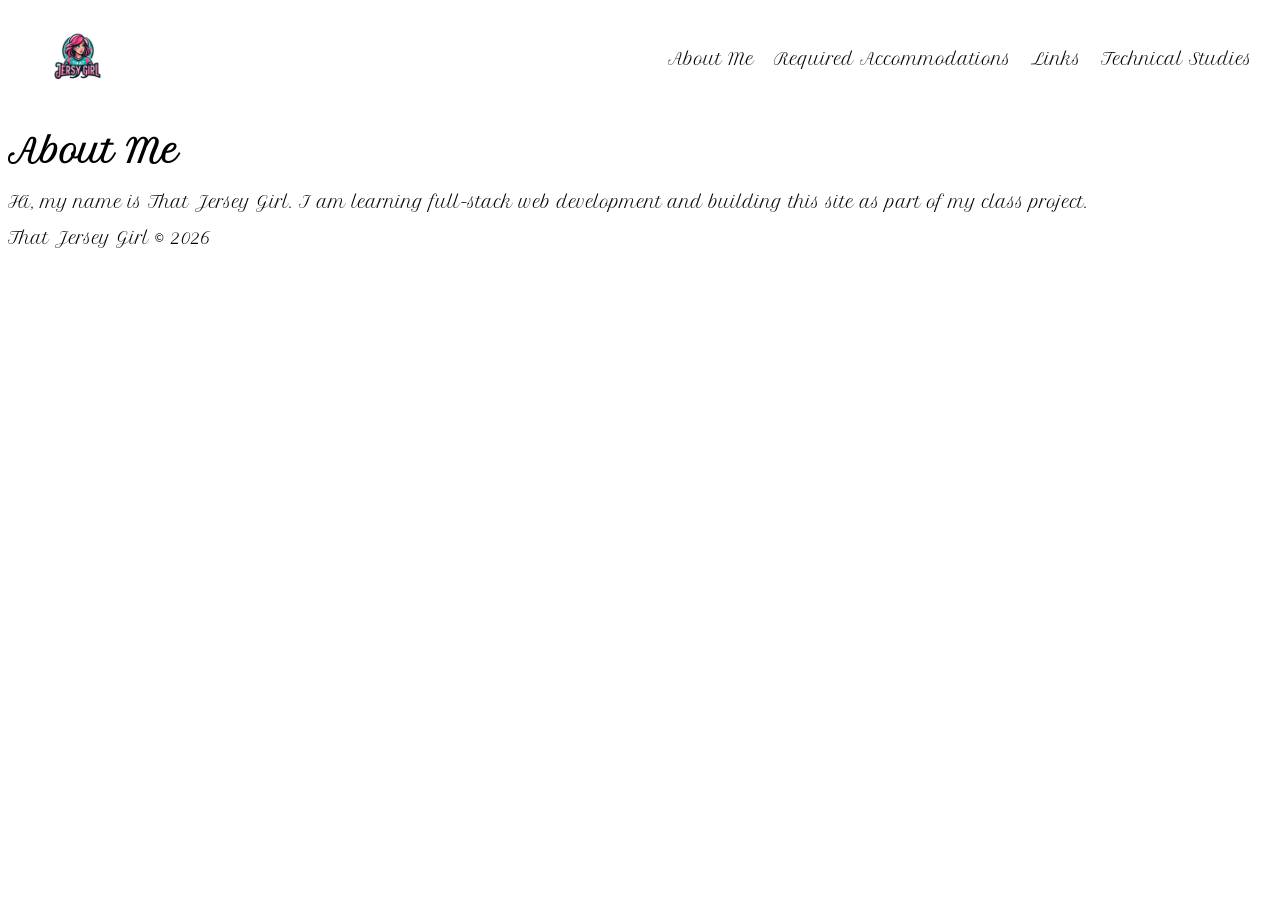
==== index.html @ 53c90406 "update about me page" ====
<!DOCTYPE html>
<html lang="en">
<head>
  <meta charset="UTF-8">
  <meta name="viewport" content="width=device-width, initial-scale=1.0">
  <title>Document</title>
  <link rel="stylesheet" href="css/style.css" />
</head>

<body>

  <header id="top">
    <a href="index.html">
      <img src="images/logo.jpg" alt="my logo" />
    </a>

    <nav>
      <ul>
        <li><a href="about.html">About Me</a></li>
        <li><a href="accommodations.html">Required Accommodations</a></li>
        <li><a href="links.html">Links</a></li>
        <li><a href="studies.html">Technical Studies</a></li>
      </ul>
    </nav>
  </header>

  <main>
    <h1>About Me</h1>

    <section>
      <p>
        Hi, my name is That Jersey Girl. I am learning full-stack web development
        and building this site as part of my class project.
      </p>
    </section>
  </main>

  <footer>That Jersey Girl &copy; 2026</footer>

</body>
---- css/style.css ----
@import url("https://fonts.googleapis.com/css2?family=Petit+Formal+Script&display=swap");

body {
  font-family: "Petit Formal Script", cursive;
}

div {
 background-color: #10ACAB;
  padding: 20px;#10ACAB
}

header {
  display: flex;
  align-items: center;
  justify-content: space-between;
  padding: 20px;
}

header img {
  width: 100px;
  height: auto;
}

nav ul {
  display: flex;
  gap: 20px;
  list-style: none;
  margin: 0;
  padding: 0;
}

nav a {
  text-decoration: none;
  color: black;
}


a:hover {
  background-color: hotpink;  
  padding: 0.5rem;
  border-radius: 10px;
}

img {
  width: 200px;
}

@media (min-width: 500px) {
  div {
    display: grid;
    grid-template-columns: 1fr 1fr;
    gap: 5rem;
    margin: 5px;
  }
}
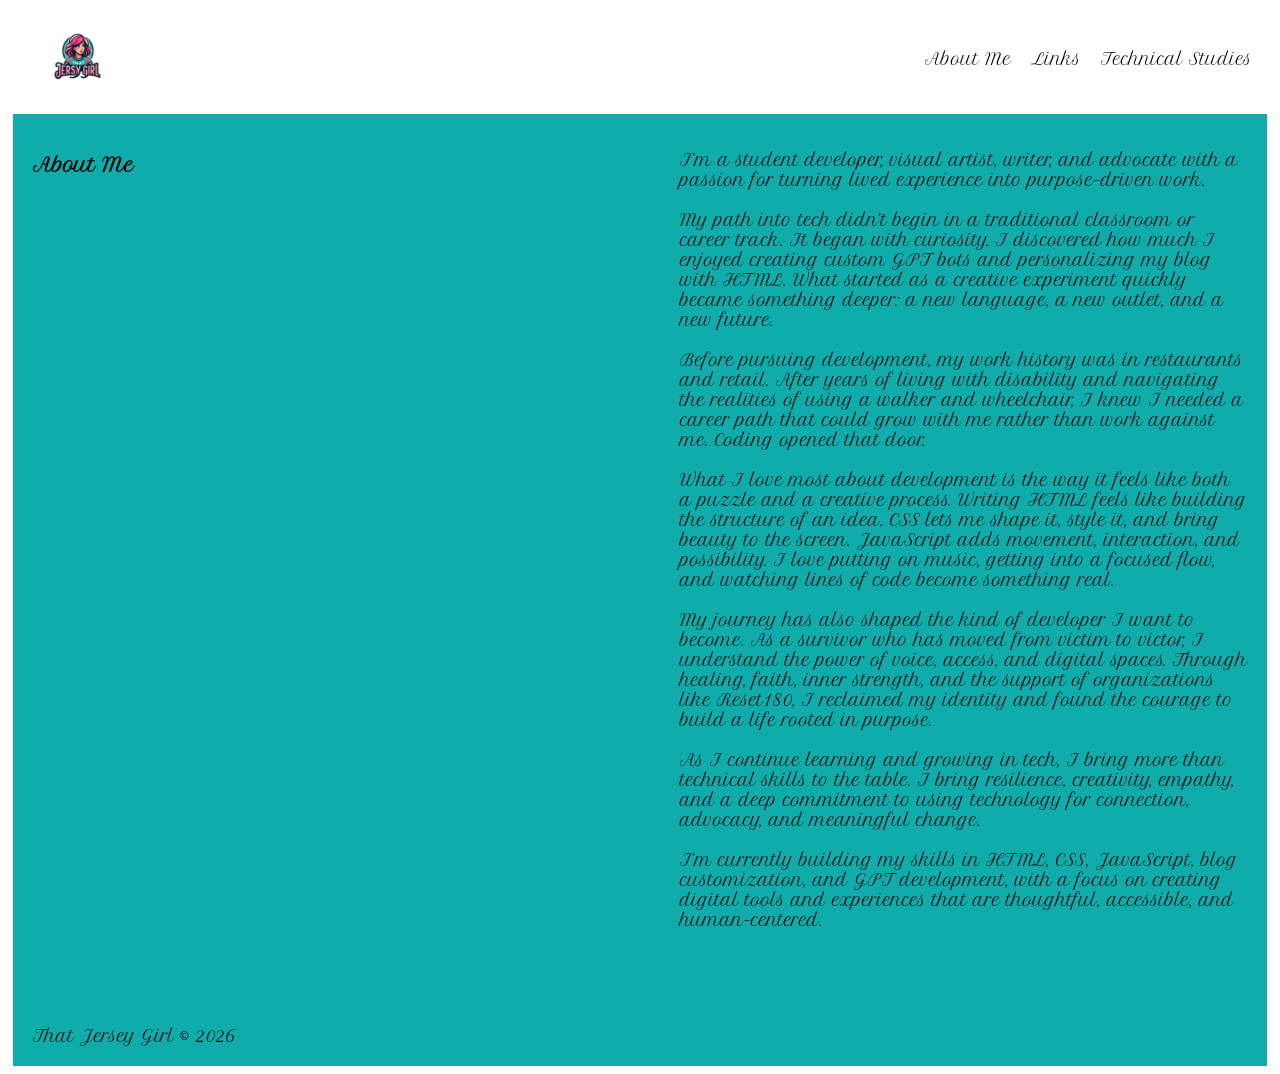
==== commit ab417418: "before adding photos to home page" ====
--- a/index.html
+++ b/index.html
@@ -1,14 +1,14 @@
 <!DOCTYPE html>
 <html lang="en">
+
 <head>
   <meta charset="UTF-8">
   <meta name="viewport" content="width=device-width, initial-scale=1.0">
-  <title>Document</title>
+  <title>About</title>
   <link rel="stylesheet" href="css/style.css" />
 </head>
 
 <body>
-
   <header id="top">
     <a href="index.html">
       <img src="images/logo.jpg" alt="my logo" />
@@ -17,24 +17,64 @@
     <nav>
       <ul>
         <li><a href="about.html">About Me</a></li>
-        <li><a href="accommodations.html">Required Accommodations</a></li>
         <li><a href="links.html">Links</a></li>
         <li><a href="studies.html">Technical Studies</a></li>
       </ul>
     </nav>
   </header>
+  <div id="about">
+    <h3>About Me</h3>
+    <p>
 
-  <main>
-    <h1>About Me</h1>
+      I’m a student developer, visual artist, writer, and advocate with a passion for turning lived experience
+      into
+      purpose-driven work.
+      <br>
+      <br>
 
-    <section>
-      <p>
-        Hi, my name is That Jersey Girl. I am learning full-stack web development
-        and building this site as part of my class project.
-      </p>
-    </section>
-  </main>
+      My path into tech didn’t begin in a traditional classroom or career track. It began with curiosity. I
+      discovered how
+      much I enjoyed creating custom GPT bots and personalizing my blog with HTML. What started as a creative
+      experiment
+      quickly became something deeper: a new language, a new outlet, and a new future.
+      <br>
+      <br>
+      Before pursuing development, my work history was in restaurants and retail. After years of living with
+      disability and
+      navigating the realities of using a walker and wheelchair, I knew I needed a career path that could grow
+      with me rather
+      than work against me. Coding opened that door.
+      <br>
+      <br>
+      What I love most about development is the way it feels like both a puzzle and a creative process. Writing
+      HTML feels
+      like building the structure of an idea. CSS lets me shape it, style it, and bring beauty to the screen.
+      JavaScript adds
+      movement, interaction, and possibility. I love putting on music, getting into a focused flow, and watching
+      lines of code
+      become something real.
+      <br>
+      <br>
+      My journey has also shaped the kind of developer I want to become. As a survivor who has moved from victim
+      to victor, I
+      understand the power of voice, access, and digital spaces. Through healing, faith, inner strength, and the
+      support of
+      organizations like Reset180, I reclaimed my identity and found the courage to build a life rooted in
+      purpose.
+      <br>
+      <br>
+      As I continue learning and growing in tech, I bring more than technical skills to the table. I bring
+      resilience,
+      creativity, empathy, and a deep commitment to using technology for connection, advocacy, and meaningful
+      change.
+      <br>
+      <br>
+      I’m currently building my skills in HTML, CSS, JavaScript, blog customization, and GPT development, with a
+      focus on
+      creating digital tools and experiences that are thoughtful, accessible, and human-centered.
+    </p>
+    <footer>That Jersey Girl &copy; 2026</footer>
 
-  <footer>That Jersey Girl &copy; 2026</footer>
+</body>
 
-</body>+</html>
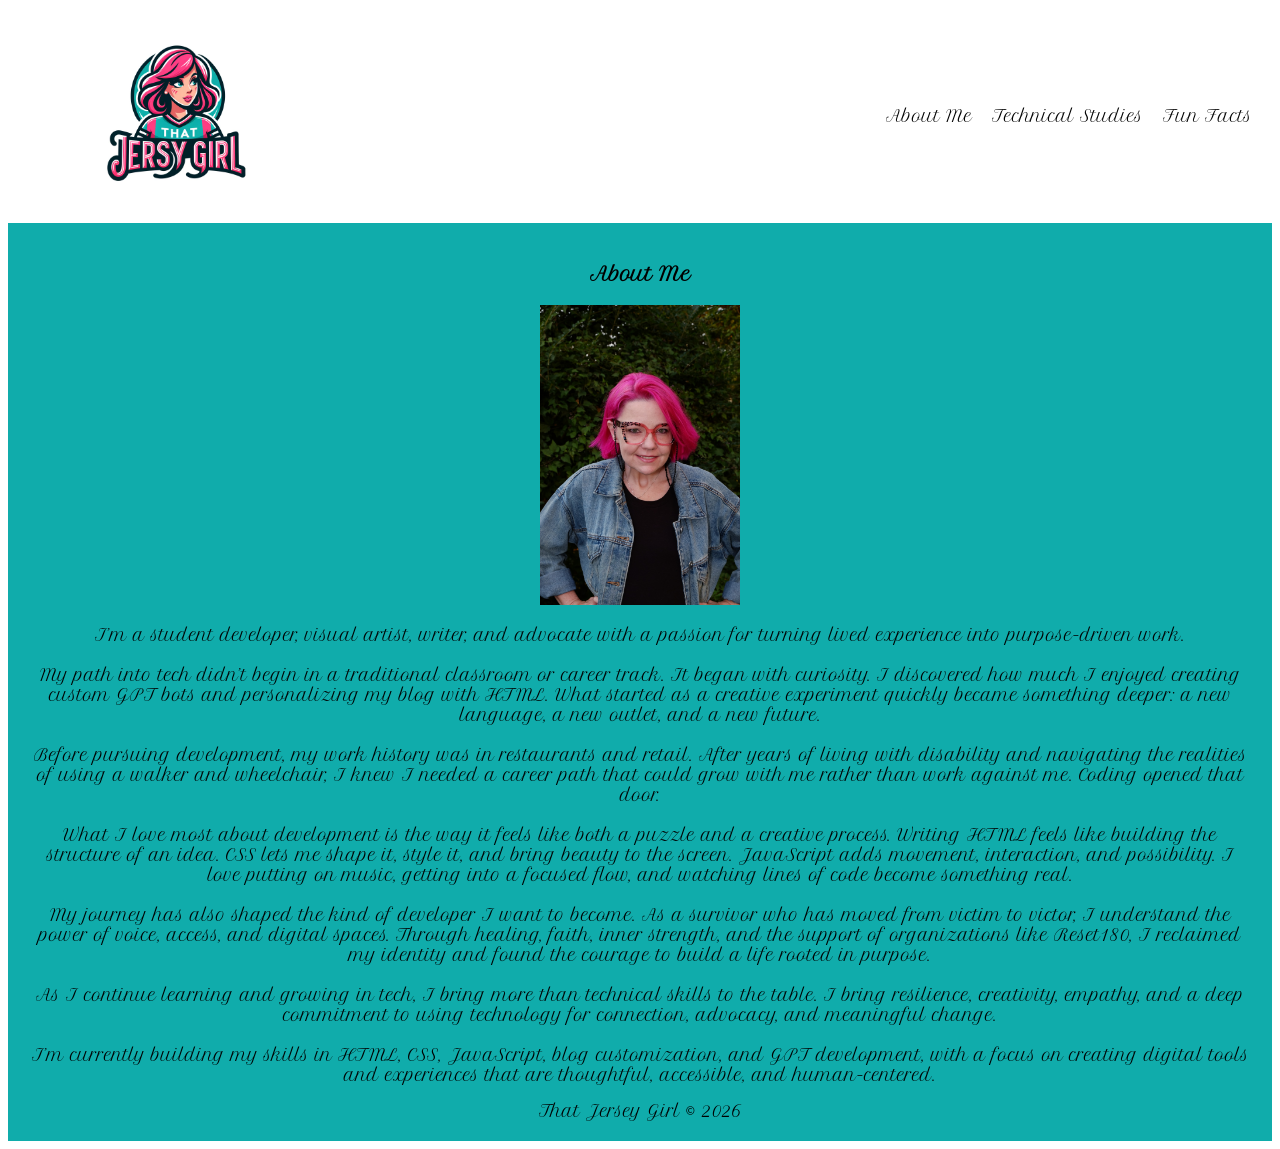
==== commit 905a1dee: "fun facts updated prior to centering and enlarging image" ====
--- a/index.html
+++ b/index.html
@@ -17,13 +17,14 @@
     <nav>
       <ul>
         <li><a href="about.html">About Me</a></li>
-        <li><a href="links.html">Links</a></li>
         <li><a href="studies.html">Technical Studies</a></li>
+        <li><a href="funfacts.html">Fun Facts</a></li>
       </ul>
     </nav>
   </header>
   <div id="about">
     <h3>About Me</h3>
+    <img src="images/Me.jpg" alt="a photo of me" />
     <p>
 
       I’m a student developer, visual artist, writer, and advocate with a passion for turning lived experience
--- a/css/style.css
+++ b/css/style.css
@@ -6,7 +6,7 @@
 
 div {
  background-color: #10ACAB;
-  padding: 20px;#10ACAB
+  padding: 20px;
 }
 
 header {
@@ -17,7 +17,7 @@
 }
 
 header img {
-  width: 100px;
+  width: 300px;
   height: auto;
 }
 
@@ -43,13 +43,17 @@
 
 img {
   width: 200px;
+
+}
+#index{
+    text-align: center;
 }
 
-@media (min-width: 500px) {
-  div {
-    display: grid;
-    grid-template-columns: 1fr 1fr;
-    gap: 5rem;
-    margin: 5px;
-  }
+#about{
+    
+    text-align: center;
 }
+
+#about h3 {
+    text-align: center;
+}
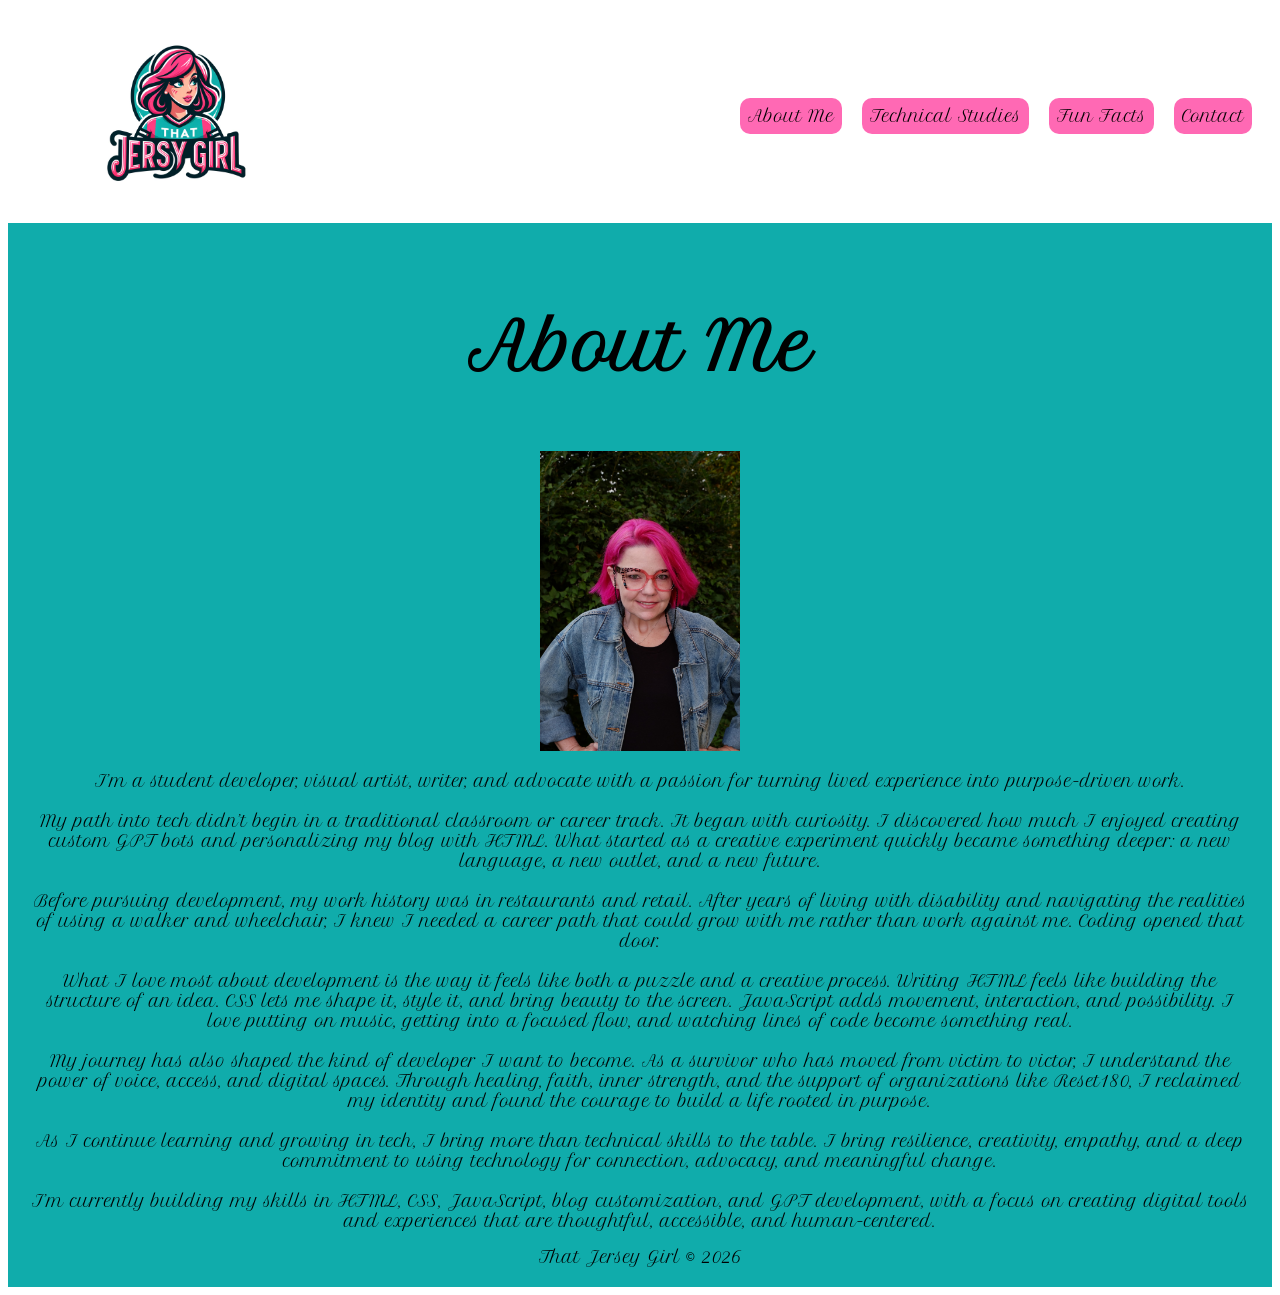
==== commit fdbed22c: "JS added and working" ====
--- a/index.html
+++ b/index.html
@@ -19,6 +19,7 @@
         <li><a href="about.html">About Me</a></li>
         <li><a href="studies.html">Technical Studies</a></li>
         <li><a href="funfacts.html">Fun Facts</a></li>
+        <li><a href="contact.html">Contact</a></li>
       </ul>
     </nav>
   </header>
--- a/css/style.css
+++ b/css/style.css
@@ -30,10 +30,23 @@
 }
 
 nav a {
+  border:1px solid hot;
+  padding: 0.5rem;
+  border-radius: 10px;
+  background-color: hotpink;
   text-decoration: none;
   color: black;
 }
-
+ nav link:hover {
+  background-color: hotpink;  
+  padding: 0.5rem;
+  border-radius: 10px;
+}
+nav a:hover {
+  background-color: #10ACAB;  
+  padding: 0.5rem;
+  border-radius: 10px;
+}
 
 a:hover {
   background-color: hotpink;  
@@ -55,5 +68,115 @@
 }
 
 #about h3 {
+  font-size: 4rem;
     text-align: center;
 }
+#funfacts {
+    text-align: center;
+}
+#funfacts h3 {
+    text-align: center;
+}
+#funfacts p {
+    font-size: 2rem;
+    line-height: 1.5;
+    max-width: 600px;
+    margin: 50px auto;
+}
+#funfacts img {
+    width: 500px;
+    height: auto;
+}
+#studies {
+color: hot hotpink;
+font-size: 2rem;}
+
+#contact {
+  min-height: 100vh;
+  padding: 80px 20px;
+  background-color: #f4f4f4;
+  display: flex;
+  justify-content: center;
+  align-items: center;
+}
+
+#contact .form-container {
+  background-color: #ffffff;
+  width: 100%;
+  max-width: 500px;
+  padding: 40px;
+  border-radius: 12px;
+  box-shadow: 0 6px 18px rgba(0, 0, 0, 0.1);
+}
+
+#contact h1 {
+  text-align: center;
+  margin-bottom: 10px;
+  font-size: 2rem;
+  color: #222;
+}
+
+#contact p {
+  text-align: center;
+  margin-bottom: 25px;
+  color: #666;
+}
+
+#contact form {
+  display: flex;
+  flex-direction: column;
+}
+
+#contact label {
+  margin-top: 2rem;
+  margin-bottom: 25px;
+  font-weight: bold;
+  color: #333;
+}
+
+#contact input,
+#contact textarea,
+#contact select {
+  width: 100%;
+  padding: 2rem;
+  border: 1px solid #ccc;
+  border-radius: 8px;
+  font-size: 3rem;
+  font-family: Arial, sans-serif;
+  box-sizing: border-box;
+}
+
+#contact input:focus,
+#contact textarea:focus,
+#contact select:focus {
+  outline: none;
+  border-color: #2563eb;
+  box-shadow: 0 0 5px rgba(37, 99, 235, 0.3);
+}
+
+#contact textarea {
+  min-height: 200px;
+  resize: vertical;
+}
+
+#contact button {
+  margin-top: 2rem;
+  padding: 24px;
+  background-color: #2563eb;
+  color: white;
+  border: none;
+  border-radius: 8px;
+  font-size: 1rem;
+  font-weight: bold;
+  cursor: pointer;
+}
+
+#contact button:hover {
+  background-color: #1d4ed8;
+}
+
+#contact #formMessage {
+  margin-top: 18px;
+  text-align: center;
+  font-weight: bold;
+}
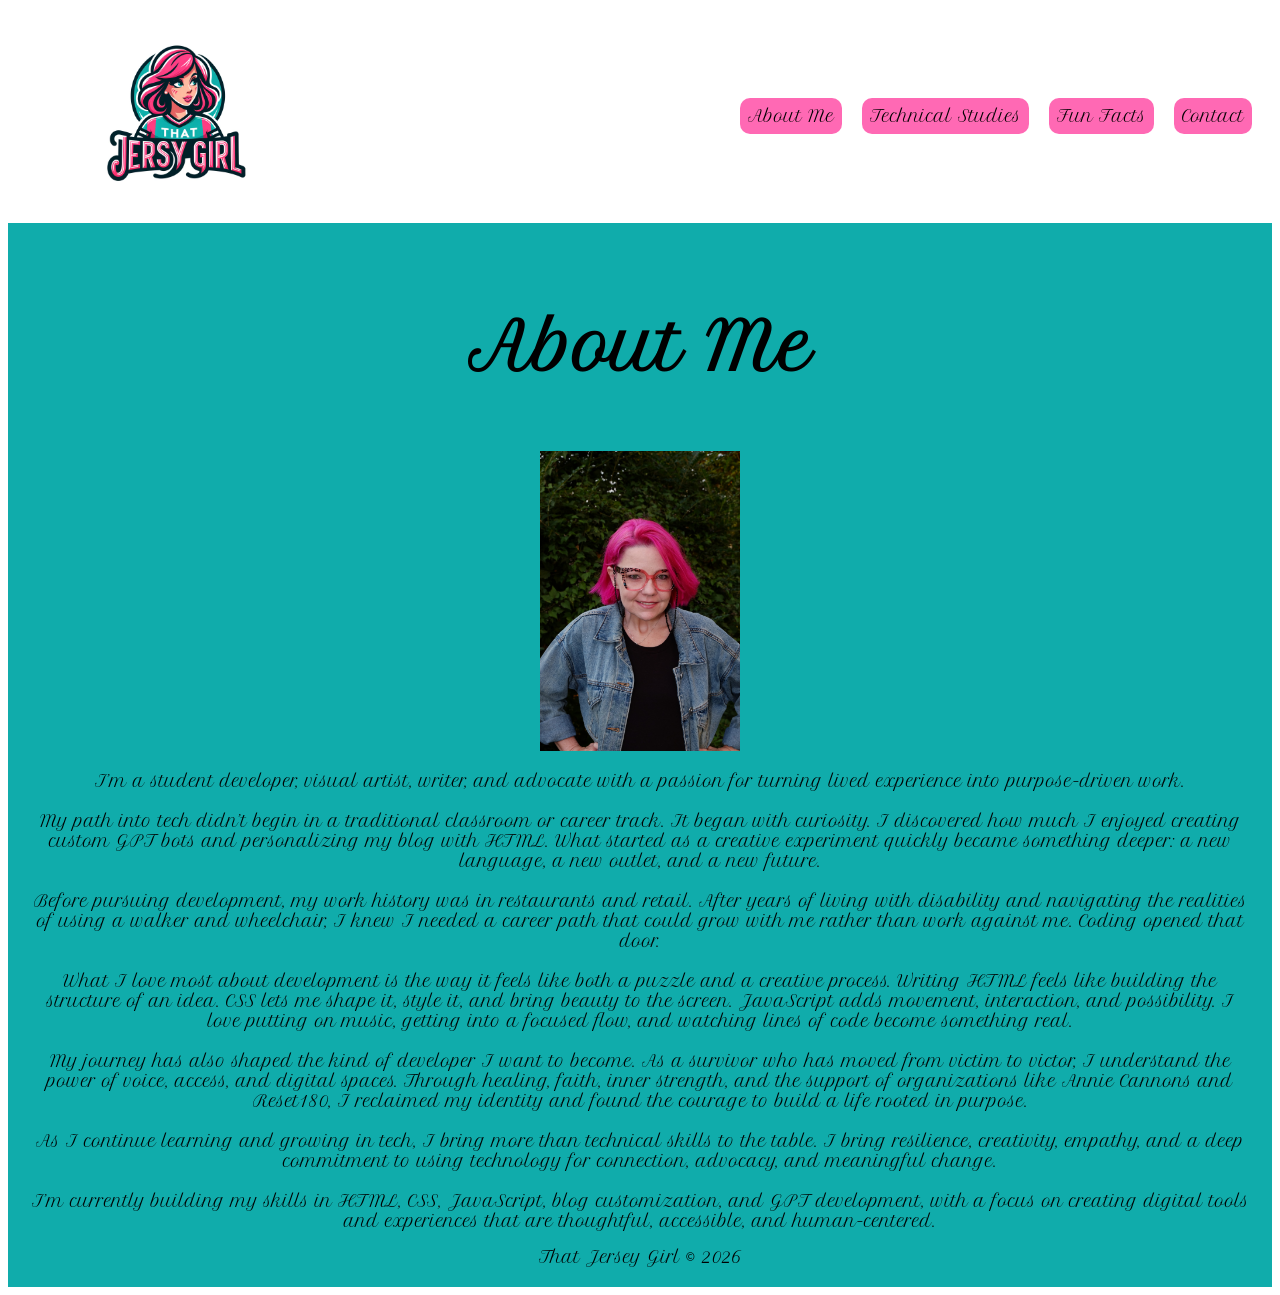
==== commit 20888762: "added annie cannons and reset180" ====
--- a/index.html
+++ b/index.html
@@ -18,7 +18,7 @@
       <ul>
         <li><a href="about.html">About Me</a></li>
         <li><a href="studies.html">Technical Studies</a></li>
-        <li><a href="funfacts.html">Fun Facts</a></li>
+        <li><a href="FunFacts.html">Fun Facts</a></li>
         <li><a href="contact.html">Contact</a></li>
       </ul>
     </nav>
@@ -61,7 +61,7 @@
       to victor, I
       understand the power of voice, access, and digital spaces. Through healing, faith, inner strength, and the
       support of
-      organizations like Reset180, I reclaimed my identity and found the courage to build a life rooted in
+      organizations like Annie Cannons and Reset180, I reclaimed my identity and found the courage to build a life rooted in
       purpose.
       <br>
       <br>
--- a/css/style.css
+++ b/css/style.css
@@ -71,19 +71,19 @@
   font-size: 4rem;
     text-align: center;
 }
-#funfacts {
+#FunFacts {
     text-align: center;
 }
-#funfacts h3 {
+#FunFacts h3 {
     text-align: center;
 }
-#funfacts p {
+#FunFacts p {
     font-size: 2rem;
     line-height: 1.5;
     max-width: 600px;
     margin: 50px auto;
 }
-#funfacts img {
+#FunFacts img {
     width: 500px;
     height: auto;
 }
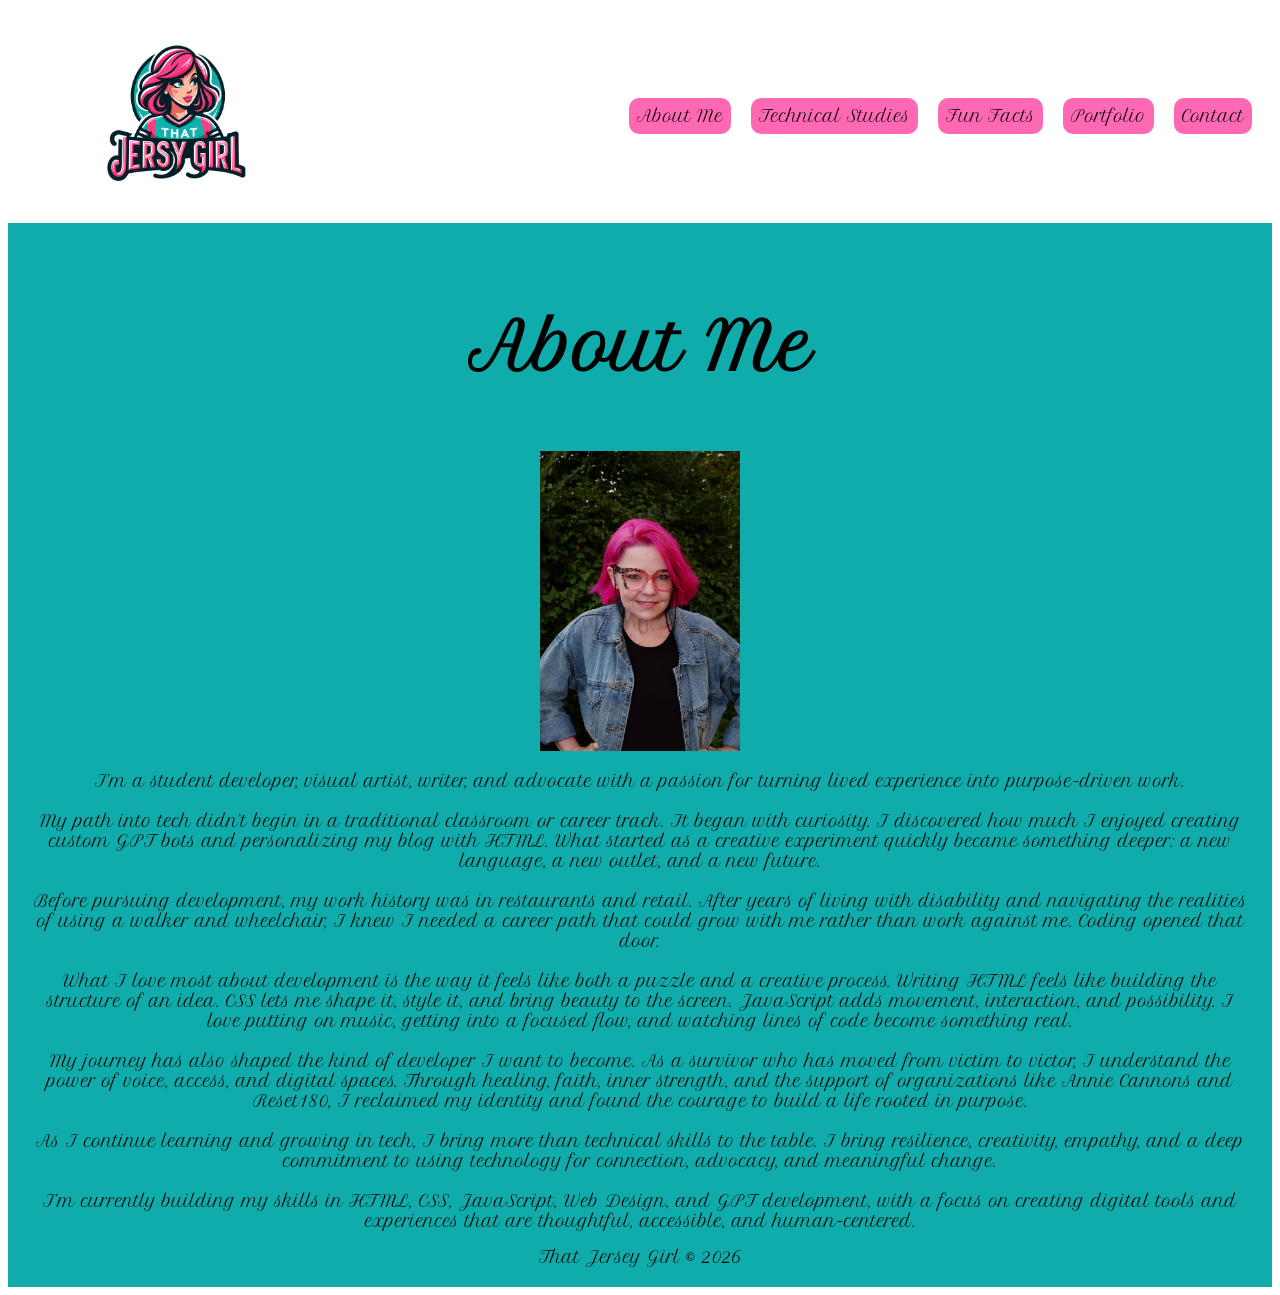
==== commit 4c346983: "added portfolio" ====
--- a/index.html
+++ b/index.html
@@ -19,6 +19,7 @@
         <li><a href="about.html">About Me</a></li>
         <li><a href="studies.html">Technical Studies</a></li>
         <li><a href="FunFacts.html">Fun Facts</a></li>
+        <li><a href="portfolio.html">Portfolio</a></li>
         <li><a href="contact.html">Contact</a></li>
       </ul>
     </nav>
@@ -71,7 +72,7 @@
       change.
       <br>
       <br>
-      I’m currently building my skills in HTML, CSS, JavaScript, blog customization, and GPT development, with a
+      I’m currently building my skills in HTML, CSS, JavaScript, Web Design, and GPT development, with a
       focus on
       creating digital tools and experiences that are thoughtful, accessible, and human-centered.
     </p>
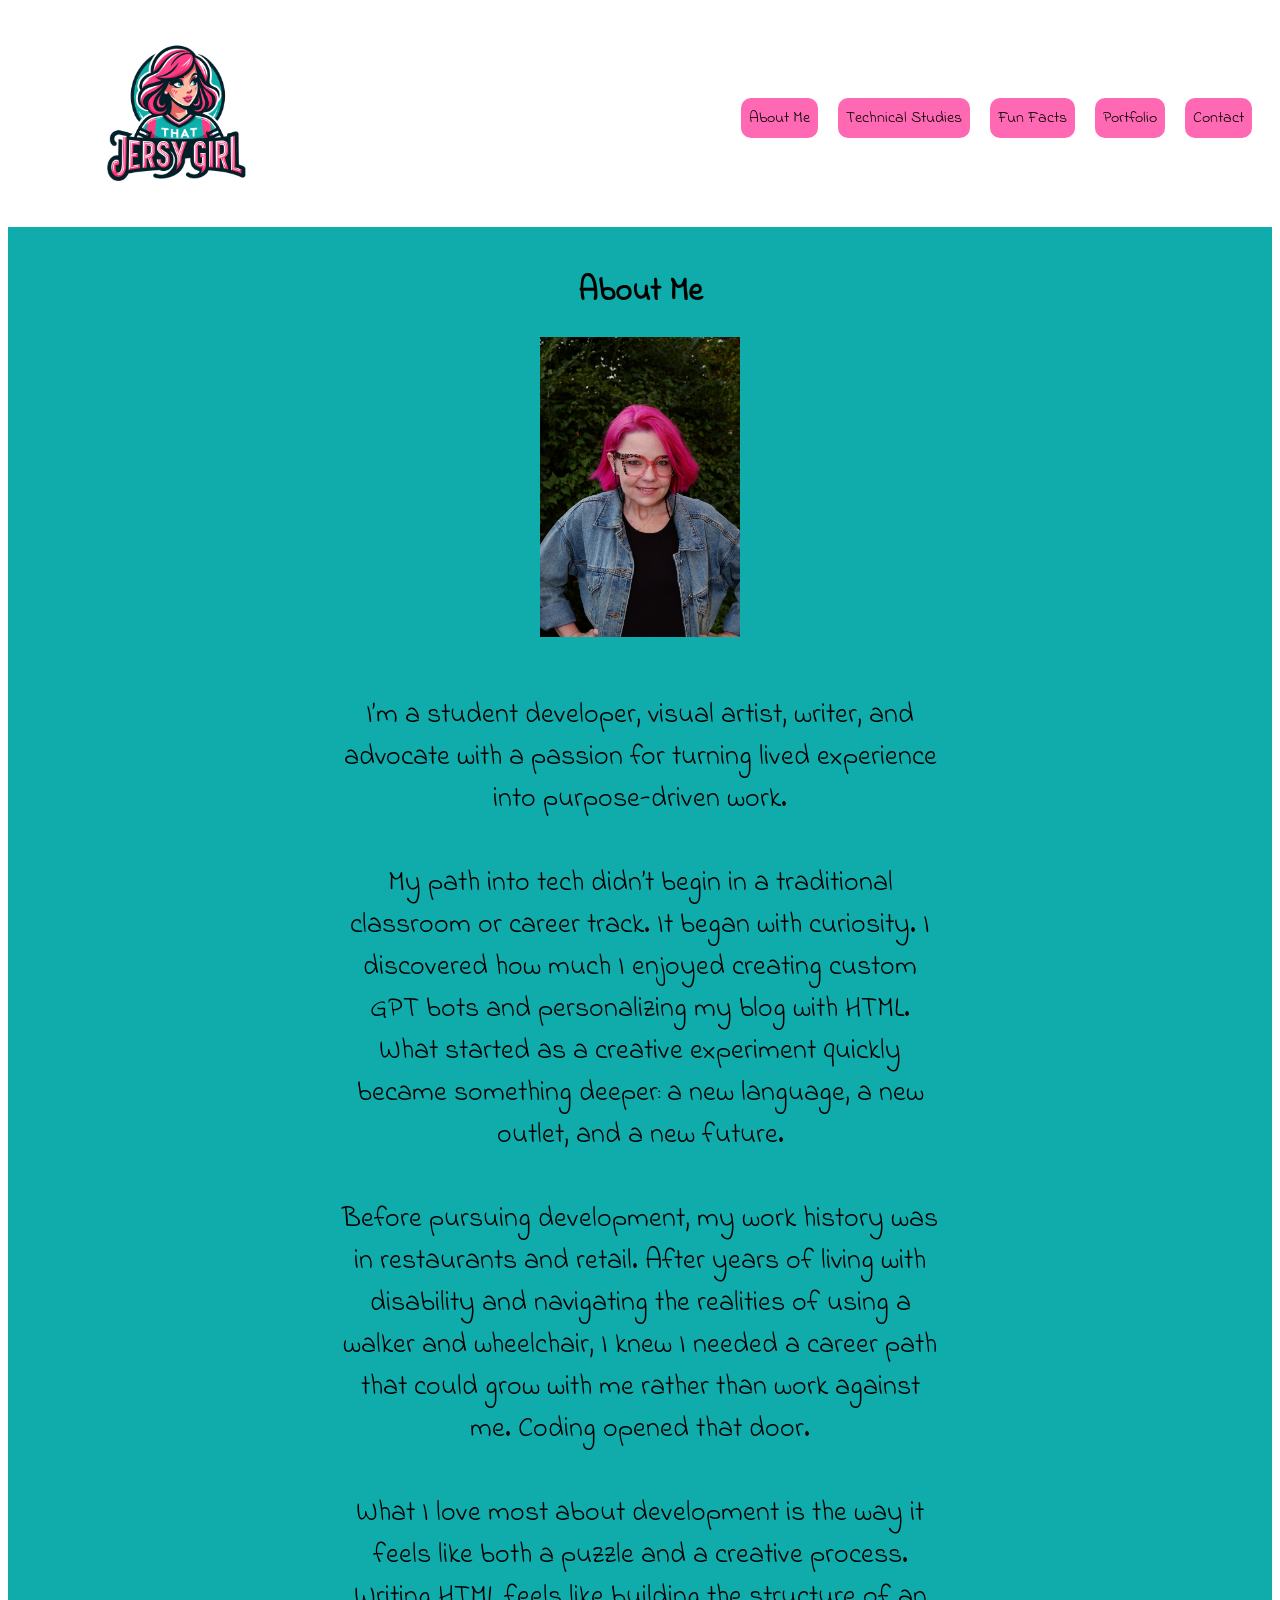
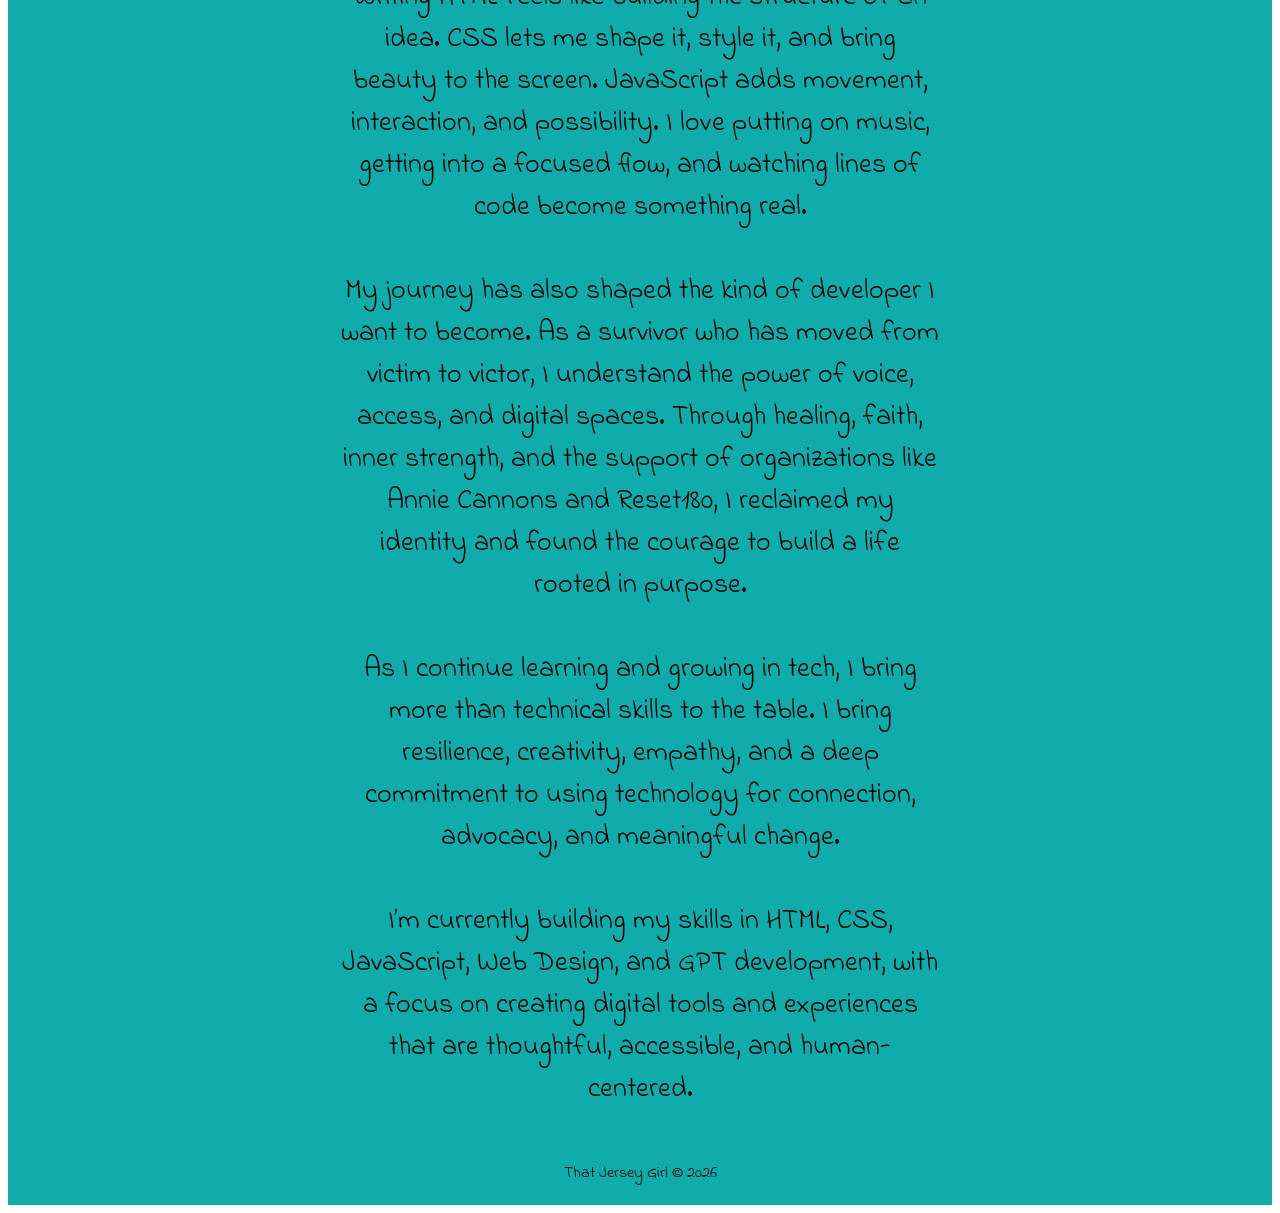
==== commit e7d9ee5f: "fonts" ====
--- a/index.html
+++ b/index.html
@@ -25,7 +25,7 @@
     </nav>
   </header>
   <div id="about">
-    <h3>About Me</h3>
+    <h1>About Me</h1>
     <img src="images/Me.jpg" alt="a photo of me" />
     <p>
 
--- a/css/style.css
+++ b/css/style.css
@@ -1,7 +1,24 @@
-@import url("https://fonts.googleapis.com/css2?family=Petit+Formal+Script&display=swap");
-
+@import url('https://fonts.googleapis.com/css2?family=Indie+Flower&display=swap');
 body {
-  font-family: "Petit Formal Script", cursive;
+  font-family: "Indie Flower", sans-serif;
+}
+p {
+  font-size: 1.75rem;
+  line-height: 1.5;
+  max-width: 600px;
+  margin: 50px auto;
+}
+
+h3 {
+  font-size: 3rem;
+  
+}
+
+.portfolio-list{
+  font-size: 2rem;
+  line-height: 1.5;
+  max-width: 600px;
+  margin: 50px auto;
 }
 
 div {
@@ -67,10 +84,7 @@
     text-align: center;
 }
 
-#about h3 {
-  font-size: 4rem;
-    text-align: center;
-}
+
 #FunFacts {
     text-align: center;
 }
@@ -142,7 +156,7 @@
   border: 1px solid #ccc;
   border-radius: 8px;
   font-size: 3rem;
-  font-family: Arial, sans-serif;
+  font-family: "Indie Flower", sans-serif;
   box-sizing: border-box;
 }
 
@@ -179,4 +193,9 @@
   margin-top: 18px;
   text-align: center;
   font-weight: bold;
+}
+#portfolio {
+  background-color: #10ACAB;
+    
+   
 }
